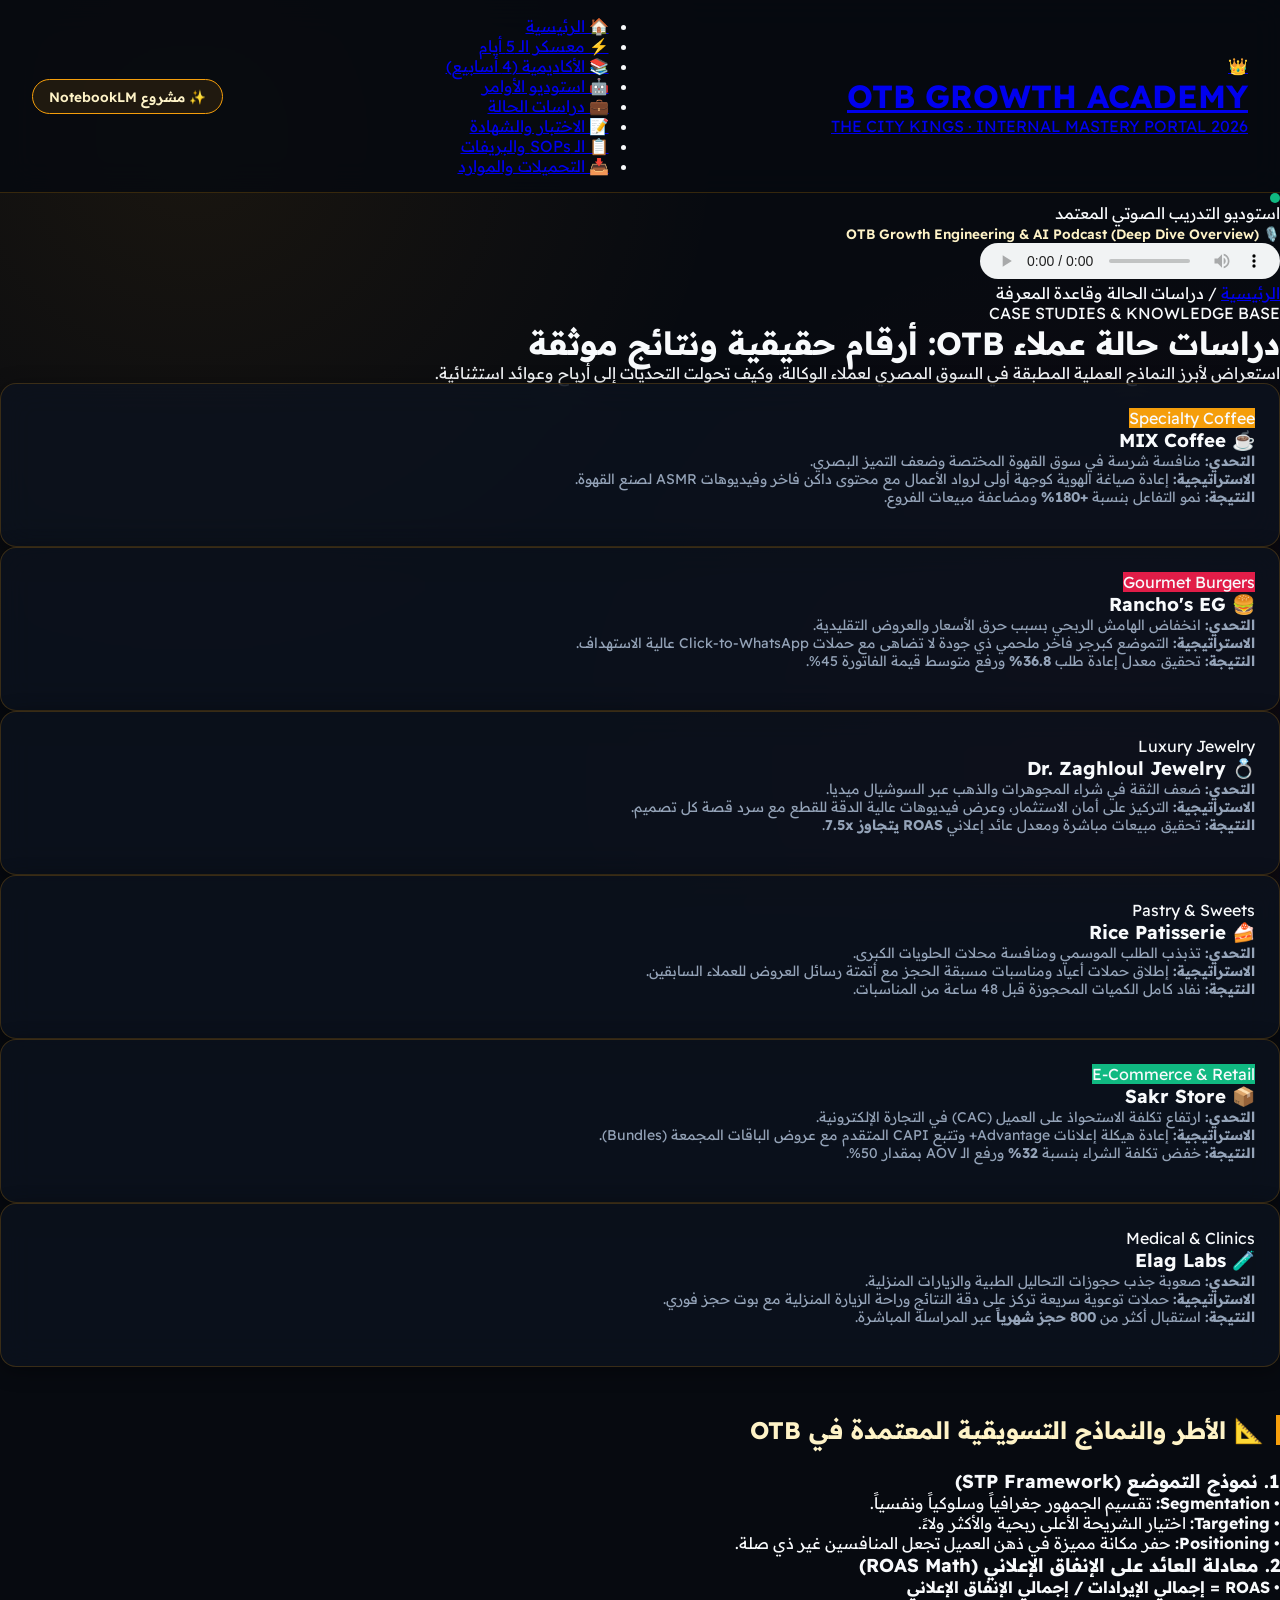
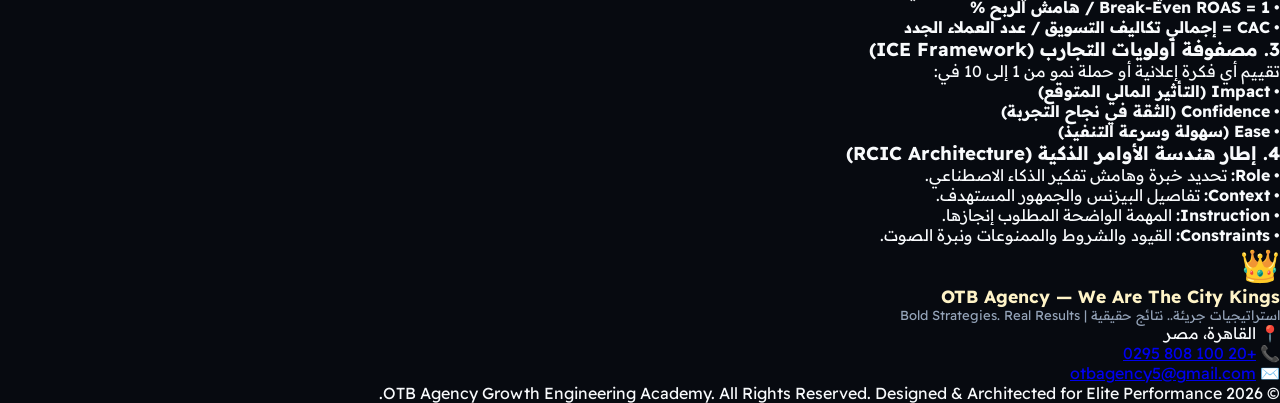
==== case-studies.html @ aa2da590 "feat: upgrade to multi-page enterprise learning portal architecture with 8 dedicated modules" ====
<!DOCTYPE html>
<html lang="ar" dir="rtl">
<head>
  <meta charset="UTF-8">
  <meta name="viewport" content="width=device-width, initial-scale=1.0">
  <title>💼 دراسات الحالة وقاعدة المعرفة — OTB Growth Academy</title>
  <link rel="preconnect" href="https://fonts.googleapis.com">
  <link rel="preconnect" href="https://fonts.gstatic.com" crossorigin>
  <link href="https://fonts.googleapis.com/css2?family=Cairo:wght@700;800;900&family=JetBrains+Mono:wght@600;700&family=Readex+Pro:wght@400;500;600;700;800&display=swap" rel="stylesheet">
  <link rel="stylesheet" href="style.css">
</head>
<body>
  
  <header class="navbar">
    <a href="index.html" class="brand-link">
      <span class="crown-logo">👑</span>
      <div class="brand-info">
        <h1>OTB GROWTH ACADEMY</h1>
        <p>THE CITY KINGS · INTERNAL MASTERY PORTAL 2026</p>
      </div>
    </a>
    <ul class="nav-links">
      <li class="nav-item"><a href="index.html">🏠 الرئيسية</a></li>
<li class="nav-item"><a href="sprint.html">⚡ معسكر الـ 5 أيام</a></li>
<li class="nav-item"><a href="masterclass.html">📚 الأكاديمية (4 أسابيع)</a></li>
<li class="nav-item"><a href="prompts.html">🤖 استوديو الأوامر</a></li>
<li class="nav-item"><a href="case-studies.html" class="active">💼 دراسات الحالة</a></li>
<li class="nav-item"><a href="quiz.html">📝 الاختبار والشهادة</a></li>
<li class="nav-item"><a href="sops.html">📋 الـ SOPs والبريفات</a></li>
<li class="nav-item"><a href="downloads.html">📥 التحميلات والموارد</a></li>

    </ul>
    <a href="https://notebooklm.google.com/notebook/76ef5be2-d7d2-4a33-a88d-f88fc0fe1148" target="_blank" class="btn-notebook">
      <span>✨ مشروع NotebookLM</span>
    </a>
  </header>

  <div class="audio-banner">
    <div class="audio-title-group">
      <div class="live-indicator">
        <div class="pulse-dot"></div>
        <span>استوديو التدريب الصوتي المعتمد</span>
      </div>
      <span style="color: var(--gold-light); font-size: 0.85rem; font-weight: 600;">🎙️ OTB Growth Engineering & AI Podcast (Deep Dive Overview)</span>
    </div>
    <audio controls class="custom-audio-player">
      <source src="track_b_4week_masterclass/studio_artifacts/OTB_Growth_Podcast.mp4" type="audio/mp4">
      متصفحك لا يدعم مشغل الصوت المباشر.
    </audio>
  </div>


  <div class="breadcrumb-bar">
    <a href="index.html">الرئيسية</a> / <span>دراسات الحالة وقاعدة المعرفة</span>
  </div>

  <main class="container">
    
    <div class="page-header">
      <span class="page-tag">CASE STUDIES & KNOWLEDGE BASE</span>
      <h1 class="page-title">دراسات حالة عملاء OTB: <span>أرقام حقيقية ونتائج موثقة</span></h1>
      <p class="page-subtitle">استعراض لأبرز النماذج العملية المطبقة في السوق المصري لعملاء الوكالة، وكيف تحولت التحديات إلى أرباح وعوائد استثنائية.</p>
    </div>

    <div class="grid-3" style="margin-bottom: 3rem;">
      <div class="card">
        <span class="item-badge" style="background: var(--gold-primary);">Specialty Coffee</span>
        <h3 class="card-title">☕ MIX Coffee</h3>
        <p style="font-size: 0.88rem; color: var(--text-muted); margin-bottom: 1rem;">
          <b>التحدي:</b> منافسة شرسة في سوق القهوة المختصة وضعف التميز البصري.<br>
          <b>الاستراتيجية:</b> إعادة صياغة الهوية كوجهة أولى لرواد الأعمال مع محتوى داكن فاخر وفيديوهات ASMR لصنع القهوة.<br>
          <b>النتيجة:</b> نمو التفاعل بنسبة <b>+180%</b> ومضاعفة مبيعات الفروع.
        </p>
      </div>

      <div class="card">
        <span class="item-badge" style="background: var(--crimson);">Gourmet Burgers</span>
        <h3 class="card-title">🍔 Rancho's EG</h3>
        <p style="font-size: 0.88rem; color: var(--text-muted); margin-bottom: 1rem;">
          <b>التحدي:</b> انخفاض الهامش الربحي بسبب حرق الأسعار والعروض التقليدية.<br>
          <b>الاستراتيجية:</b> التموضع كبرجر فاخر ملحمي ذي جودة لا تضاهى مع حملات Click-to-WhatsApp عالية الاستهداف.<br>
          <b>النتيجة:</b> تحقيق معدل إعادة طلب <b>36.8%</b> ورفع متوسط قيمة الفاتورة 45%.
        </p>
      </div>

      <div class="card">
        <span class="item-badge" style="background: var(--cyan);">Luxury Jewelry</span>
        <h3 class="card-title">💍 Dr. Zaghloul Jewelry</h3>
        <p style="font-size: 0.88rem; color: var(--text-muted); margin-bottom: 1rem;">
          <b>التحدي:</b> ضعف الثقة في شراء المجوهرات والذهب عبر السوشيال ميديا.<br>
          <b>الاستراتيجية:</b> التركيز على أمان الاستثمار، وعرض فيديوهات عالية الدقة للقطع مع سرد قصة كل تصميم.<br>
          <b>النتيجة:</b> تحقيق مبيعات مباشرة ومعدل عائد إعلاني <b>ROAS يتجاوز 7.5x</b>.
        </p>
      </div>

      <div class="card">
        <span class="item-badge" style="background: var(--purple);">Pastry & Sweets</span>
        <h3 class="card-title">🍰 Rice Patisserie</h3>
        <p style="font-size: 0.88rem; color: var(--text-muted); margin-bottom: 1rem;">
          <b>التحدي:</b> تذبذب الطلب الموسمي ومنافسة محلات الحلويات الكبرى.<br>
          <b>الاستراتيجية:</b> إطلاق حملات أعياد ومناسبات مسبقة الحجز مع أتمتة رسائل العروض للعملاء السابقين.<br>
          <b>النتيجة:</b> نفاد كامل الكميات المحجوزة قبل 48 ساعة من المناسبات.
        </p>
      </div>

      <div class="card">
        <span class="item-badge" style="background: var(--emerald);">E-Commerce & Retail</span>
        <h3 class="card-title">📦 Sakr Store</h3>
        <p style="font-size: 0.88rem; color: var(--text-muted); margin-bottom: 1rem;">
          <b>التحدي:</b> ارتفاع تكلفة الاستحواذ على العميل (CAC) في التجارة الإلكترونية.<br>
          <b>الاستراتيجية:</b> إعادة هيكلة إعلانات Advantage+ وتتبع CAPI المتقدم مع عروض الباقات المجمعة (Bundles).<br>
          <b>النتيجة:</b> خفض تكلفة الشراء بنسبة <b>32%</b> ورفع الـ AOV بمقدار 50%.
        </p>
      </div>

      <div class="card">
        <span class="item-badge" style="background: var(--cyan);">Medical & Clinics</span>
        <h3 class="card-title">🧪 Elag Labs</h3>
        <p style="font-size: 0.88rem; color: var(--text-muted); margin-bottom: 1rem;">
          <b>التحدي:</b> صعوبة جذب حجوزات التحاليل الطبية والزيارات المنزلية.<br>
          <b>الاستراتيجية:</b> حملات توعوية سريعة تركز على دقة النتائج وراحة الزيارة المنزلية مع بوت حجز فوري.<br>
          <b>النتيجة:</b> استقبال أكثر من <b>800 حجز شهرياً</b> عبر المراسلة المباشرة.
        </p>
      </div>
    </div>

    <h2 style="font-size: 1.5rem; font-weight: 800; color: var(--gold-light); margin-bottom: 1.5rem; border-right: 4px solid var(--gold-primary); padding-right: 0.75rem;">
      📐 الأطر والنماذج التسويقية المعتمدة في OTB
    </h2>

    <div class="grid-2">
      <div class="lesson-box">
        <h3>1. نموذج التموضع (STP Framework)</h3>
        <p>• <b>Segmentation:</b> تقسيم الجمهور جغرافياً وسلوكياً ونفسياً.<br>• <b>Targeting:</b> اختيار الشريحة الأعلى ربحية والأكثر ولاءً.<br>• <b>Positioning:</b> حفر مكانة مميزة في ذهن العميل تجعل المنافسين غير ذي صلة.</p>
      </div>

      <div class="lesson-box">
        <h3>2. معادلة العائد على الإنفاق الإعلاني (ROAS Math)</h3>
        <p>• <b>ROAS = إجمالي الإيرادات / إجمالي الإنفاق الإعلاني</b><br>• <b>Break-Even ROAS = 1 / هامش الربح %</b><br>• <b>CAC = إجمالي تكاليف التسويق / عدد العملاء الجدد</b></p>
      </div>

      <div class="lesson-box">
        <h3>3. مصفوفة أولويات التجارب (ICE Framework)</h3>
        <p>تقييم أي فكرة إعلانية أو حملة نمو من 1 إلى 10 في:<br>• <b>Impact (التأثير المالي المتوقع)</b><br>• <b>Confidence (الثقة في نجاح التجربة)</b><br>• <b>Ease (سهولة وسرعة التنفيذ)</b></p>
      </div>

      <div class="lesson-box">
        <h3>4. إطار هندسة الأوامر الذكية (RCIC Architecture)</h3>
        <p>• <b>Role:</b> تحديد خبرة وهامش تفكير الذكاء الاصطناعي.<br>• <b>Context:</b> تفاصيل البيزنس والجمهور المستهدف.<br>• <b>Instruction:</b> المهمة الواضحة المطلوب إنجازها.<br>• <b>Constraints:</b> القيود والشروط والممنوعات ونبرة الصوت.</p>
      </div>
    </div>

  </main>
  
  <footer class="footer">
    <div class="footer-content">
      <div class="footer-brand">
        <span style="font-size: 2rem;">👑</span>
        <div>
          <h3 style="color: var(--gold-light); font-size: 1.1rem; font-weight: 800;">OTB Agency — We Are The City Kings</h3>
          <p style="color: var(--text-muted); font-size: 0.82rem;">استراتيجيات جريئة.. نتائج حقيقية | Bold Strategies. Real Results</p>
        </div>
      </div>
      <div class="footer-contact">
        <div>📍 القاهرة، مصر</div>
        <div>📞 <a href="tel:+201008080295">+20 100 808 0295</a></div>
        <div>✉️ <a href="mailto:otbagency5@gmail.com">otbagency5@gmail.com</a></div>
      </div>
    </div>
    <div class="footer-bottom">
      © 2026 OTB Agency Growth Engineering Academy. All Rights Reserved. Designed & Architected for Elite Performance.
    </div>
  </footer>

</body>
</html>
---- style.css ----
:root {
  --bg-primary: #070A10;
  --bg-secondary: #0D131F;
  --bg-card: rgba(13, 19, 31, 0.75);
  --gold-primary: #F59E0B;
  --gold-light: #FEF3C7;
  --gold-dark: #B45309;
  --gold-gradient: linear-gradient(135deg, #DFBA73 0%, #C5A059 50%, #9A7B38 100%);
  --crimson: #E11D48;
  --emerald: #10B981;
  --text-main: #F8FAFC;
  --text-muted: #94A3B8;
  --border-color: rgba(245, 158, 11, 0.2);
  --border-highlight: rgba(245, 158, 11, 0.5);
  --glass-blur: blur(16px);
  --shadow-gold: 0 10px 30px -10px rgba(245, 158, 11, 0.25);
}

* {
  box-sizing: border-box;
  margin: 0;
  padding: 0;
  font-family: 'Readex Pro', 'Cairo', sans-serif;
}

body {
  background-color: var(--bg-primary);
  color: var(--text-main);
  direction: rtl;
  min-height: 100vh;
  overflow-x: hidden;
  background-image: 
    radial-gradient(circle at 15% 15%, rgba(245, 158, 11, 0.08) 0%, transparent 40%),
    radial-gradient(circle at 85% 85%, rgba(225, 29, 72, 0.05) 0%, transparent 40%);
  background-attachment: fixed;
}

/* NAVBAR & HEADER */
.navbar {
  position: sticky;
  top: 0;
  z-index: 100;
  background: rgba(7, 10, 16, 0.85);
  backdrop-filter: var(--glass-blur);
  border-bottom: 1px solid var(--border-color);
  padding: 1rem 2rem;
  display: flex;
  justify-content: space-between;
  align-items: center;
}

.brand-badge {
  display: flex;
  align-items: center;
  gap: 0.75rem;
}

.crown-icon {
  font-size: 1.8rem;
  filter: drop-shadow(0 0 8px rgba(245, 158, 11, 0.6));
}

.brand-title h1 {
  font-size: 1.25rem;
  font-weight: 800;
  background: var(--gold-gradient);
  -webkit-background-clip: text;
  -webkit-text-fill-color: transparent;
  letter-spacing: -0.5px;
}

.brand-title p {
  font-size: 0.75rem;
  color: var(--text-muted);
}

.nav-actions {
  display: flex;
  align-items: center;
  gap: 1rem;
}

.btn-notebook {
  display: inline-flex;
  align-items: center;
  gap: 0.5rem;
  background: rgba(245, 158, 11, 0.1);
  border: 1px solid var(--gold-primary);
  color: var(--gold-light);
  padding: 0.5rem 1rem;
  border-radius: 9999px;
  text-decoration: none;
  font-size: 0.85rem;
  font-weight: 600;
  transition: all 0.3s ease;
}

.btn-notebook:hover {
  background: var(--gold-primary);
  color: #000;
  box-shadow: var(--shadow-gold);
  transform: translateY(-2px);
}

/* AUDIO BAR EMBED */
.audio-strip {
  background: var(--bg-secondary);
  border-bottom: 1px solid var(--border-color);
  padding: 0.75rem 2rem;
  display: flex;
  align-items: center;
  justify-content: space-between;
  flex-wrap: wrap;
  gap: 1rem;
}

.audio-info {
  display: flex;
  align-items: center;
  gap: 0.75rem;
  font-size: 0.85rem;
}

.pulse-dot {
  width: 10px;
  height: 10px;
  background-color: var(--emerald);
  border-radius: 50%;
  animation: pulse 1.5s infinite;
}

@keyframes pulse {
  0% { transform: scale(0.95); box-shadow: 0 0 0 0 rgba(16, 185, 129, 0.7); }
  70% { transform: scale(1.1); box-shadow: 0 0 0 8px rgba(16, 185, 129, 0); }
  100% { transform: scale(0.95); box-shadow: 0 0 0 0 rgba(16, 185, 129, 0); }
}

audio {
  height: 36px;
  max-width: 400px;
  outline: none;
}

/* MAIN LAYOUT */
.main-container {
  max-width: 1400px;
  margin: 0 auto;
  padding: 2rem;
}

/* NAVIGATION TABS */
.nav-tabs {
  display: flex;
  gap: 0.5rem;
  border-bottom: 1px solid var(--border-color);
  margin-bottom: 2rem;
  overflow-x: auto;
  padding-bottom: 0.5rem;
}

.tab-btn {
  background: transparent;
  border: none;
  color: var(--text-muted);
  padding: 0.75rem 1.25rem;
  font-size: 0.95rem;
  font-weight: 600;
  cursor: pointer;
  border-radius: 8px 8px 0 0;
  transition: all 0.3s ease;
  white-space: nowrap;
  display: flex;
  align-items: center;
  gap: 0.5rem;
}

.tab-btn:hover {
  color: var(--gold-light);
  background: rgba(245, 158, 11, 0.05);
}

.tab-btn.active {
  color: var(--gold-primary);
  border-bottom: 3px solid var(--gold-primary);
  background: rgba(245, 158, 11, 0.1);
}

/* TAB CONTENT PANELS */
.tab-panel {
  display: none;
  animation: fadeIn 0.4s ease;
}

.tab-panel.active {
  display: block;
}

@keyframes fadeIn {
  from { opacity: 0; transform: translateY(8px); }
  to { opacity: 1; transform: translateY(0); }
}

/* GRID & CARDS */
.grid-2col {
  display: grid;
  grid-template-columns: 320px 1fr;
  gap: 2rem;
}

@media (max-width: 992px) {
  .grid-2col { grid-template-columns: 1fr; }
}

.card {
  background: var(--bg-card);
  backdrop-filter: var(--glass-blur);
  border: 1px solid var(--border-color);
  border-radius: 16px;
  padding: 1.5rem;
  box-shadow: 0 4px 20px rgba(0, 0, 0, 0.4);
  transition: border-color 0.3s ease;
}

.card:hover {
  border-color: var(--border-highlight);
}

/* DAY / LESSON SELECTOR */
.lesson-list {
  display: flex;
  flex-direction: column;
  gap: 0.75rem;
}

.lesson-item {
  padding: 1rem;
  background: var(--bg-secondary);
  border: 1px solid rgba(255, 255, 255, 0.05);
  border-radius: 12px;
  cursor: pointer;
  transition: all 0.2s ease;
}

.lesson-item:hover {
  border-color: var(--gold-primary);
  transform: translateX(-4px);
}

.lesson-item.active {
  background: rgba(245, 158, 11, 0.12);
  border-color: var(--gold-primary);
  box-shadow: 0 0 15px rgba(245, 158, 11, 0.15);
}

.lesson-badge {
  display: inline-block;
  padding: 0.2rem 0.6rem;
  border-radius: 6px;
  font-size: 0.75rem;
  font-weight: 700;
  background: var(--gold-primary);
  color: #000;
  margin-bottom: 0.5rem;
}

.lesson-title {
  font-size: 0.95rem;
  font-weight: 700;
  margin-bottom: 0.25rem;
}

.lesson-meta {
  font-size: 0.8rem;
  color: var(--text-muted);
}

/* LESSON DETAIL VIEW */
.lesson-header {
  border-bottom: 1px solid var(--border-color);
  padding-bottom: 1.5rem;
  margin-bottom: 1.5rem;
}

.lesson-header h2 {
  font-size: 1.5rem;
  color: var(--gold-light);
  margin-bottom: 0.5rem;
}

.lesson-section {
  background: var(--bg-secondary);
  border-radius: 12px;
  padding: 1.25rem;
  margin-bottom: 1.25rem;
  border-right: 4px solid var(--gold-primary);
}

.lesson-section h3 {
  font-size: 1.1rem;
  color: var(--gold-primary);
  margin-bottom: 0.75rem;
}

.lesson-section p, .lesson-section div {
  font-size: 0.95rem;
  line-height: 1.7;
  color: #E2E8F0;
}

/* PROMPT STUDIO */
.prompt-grid {
  display: grid;
  grid-template-columns: repeat(auto-fit, minmax(320px, 1fr));
  gap: 1.5rem;
}

.prompt-card {
  display: flex;
  flex-direction: column;
  justify-content: space-between;
}

.prompt-role {
  font-size: 0.75rem;
  text-transform: uppercase;
  color: var(--gold-primary);
  font-weight: 700;
  letter-spacing: 1px;
}

.prompt-name {
  font-size: 1.1rem;
  font-weight: 700;
  margin: 0.5rem 0 1rem 0;
}

.prompt-code {
  background: #000;
  border: 1px solid rgba(255, 255, 255, 0.1);
  border-radius: 8px;
  padding: 1rem;
  font-family: 'JetBrains Mono', monospace;
  font-size: 0.85rem;
  color: #38BDF8;
  direction: ltr;
  text-align: left;
  white-space: pre-wrap;
  margin-bottom: 1rem;
  max-height: 200px;
  overflow-y: auto;
}

.btn-copy {
  background: var(--gold-primary);
  color: #000;
  border: none;
  padding: 0.6rem 1.2rem;
  border-radius: 8px;
  font-weight: 700;
  cursor: pointer;
  transition: all 0.2s ease;
  display: flex;
  align-items: center;
  justify-content: center;
  gap: 0.5rem;
}

.btn-copy:hover {
  background: var(--gold-light);
  box-shadow: var(--shadow-gold);
}

/* QUIZ STYLES */
.quiz-box {
  max-width: 800px;
  margin: 0 auto;
}

.question-card {
  margin-bottom: 2rem;
  padding: 1.5rem;
  background: var(--bg-secondary);
  border-radius: 12px;
  border: 1px solid var(--border-color);
}

.question-title {
  font-size: 1.15rem;
  font-weight: 700;
  margin-bottom: 1rem;
}

.quiz-option {
  display: block;
  padding: 0.85rem 1.25rem;
  background: rgba(255, 255, 255, 0.03);
  border: 1px solid rgba(255, 255, 255, 0.08);
  border-radius: 8px;
  margin-bottom: 0.75rem;
  cursor: pointer;
  transition: all 0.2s ease;
}

.quiz-option:hover {
  background: rgba(245, 158, 11, 0.08);
  border-color: var(--gold-primary);
}

.quiz-option.selected {
  background: rgba(245, 158, 11, 0.2);
  border-color: var(--gold-primary);
  color: var(--gold-light);
}

.quiz-option.correct {
  background: rgba(16, 185, 129, 0.25) !important;
  border-color: var(--emerald) !important;
}

.quiz-option.wrong {
  background: rgba(225, 29, 72, 0.25) !important;
  border-color: var(--crimson) !important;
}

.quiz-result {
  text-align: center;
  padding: 2rem;
  background: var(--bg-secondary);
  border-radius: 16px;
  border: 2px solid var(--gold-primary);
}

/* SOP GENERATOR */
.form-group {
  margin-bottom: 1.25rem;
}

.form-group label {
  display: block;
  font-size: 0.9rem;
  font-weight: 600;
  margin-bottom: 0.5rem;
  color: var(--gold-light);
}

.form-control {
  width: 100%;
  background: var(--bg-secondary);
  border: 1px solid rgba(255, 255, 255, 0.1);
  border-radius: 8px;
  padding: 0.75rem 1rem;
  color: #FFF;
  outline: none;
  font-size: 0.95rem;
}

.form-control:focus {
  border-color: var(--gold-primary);
}
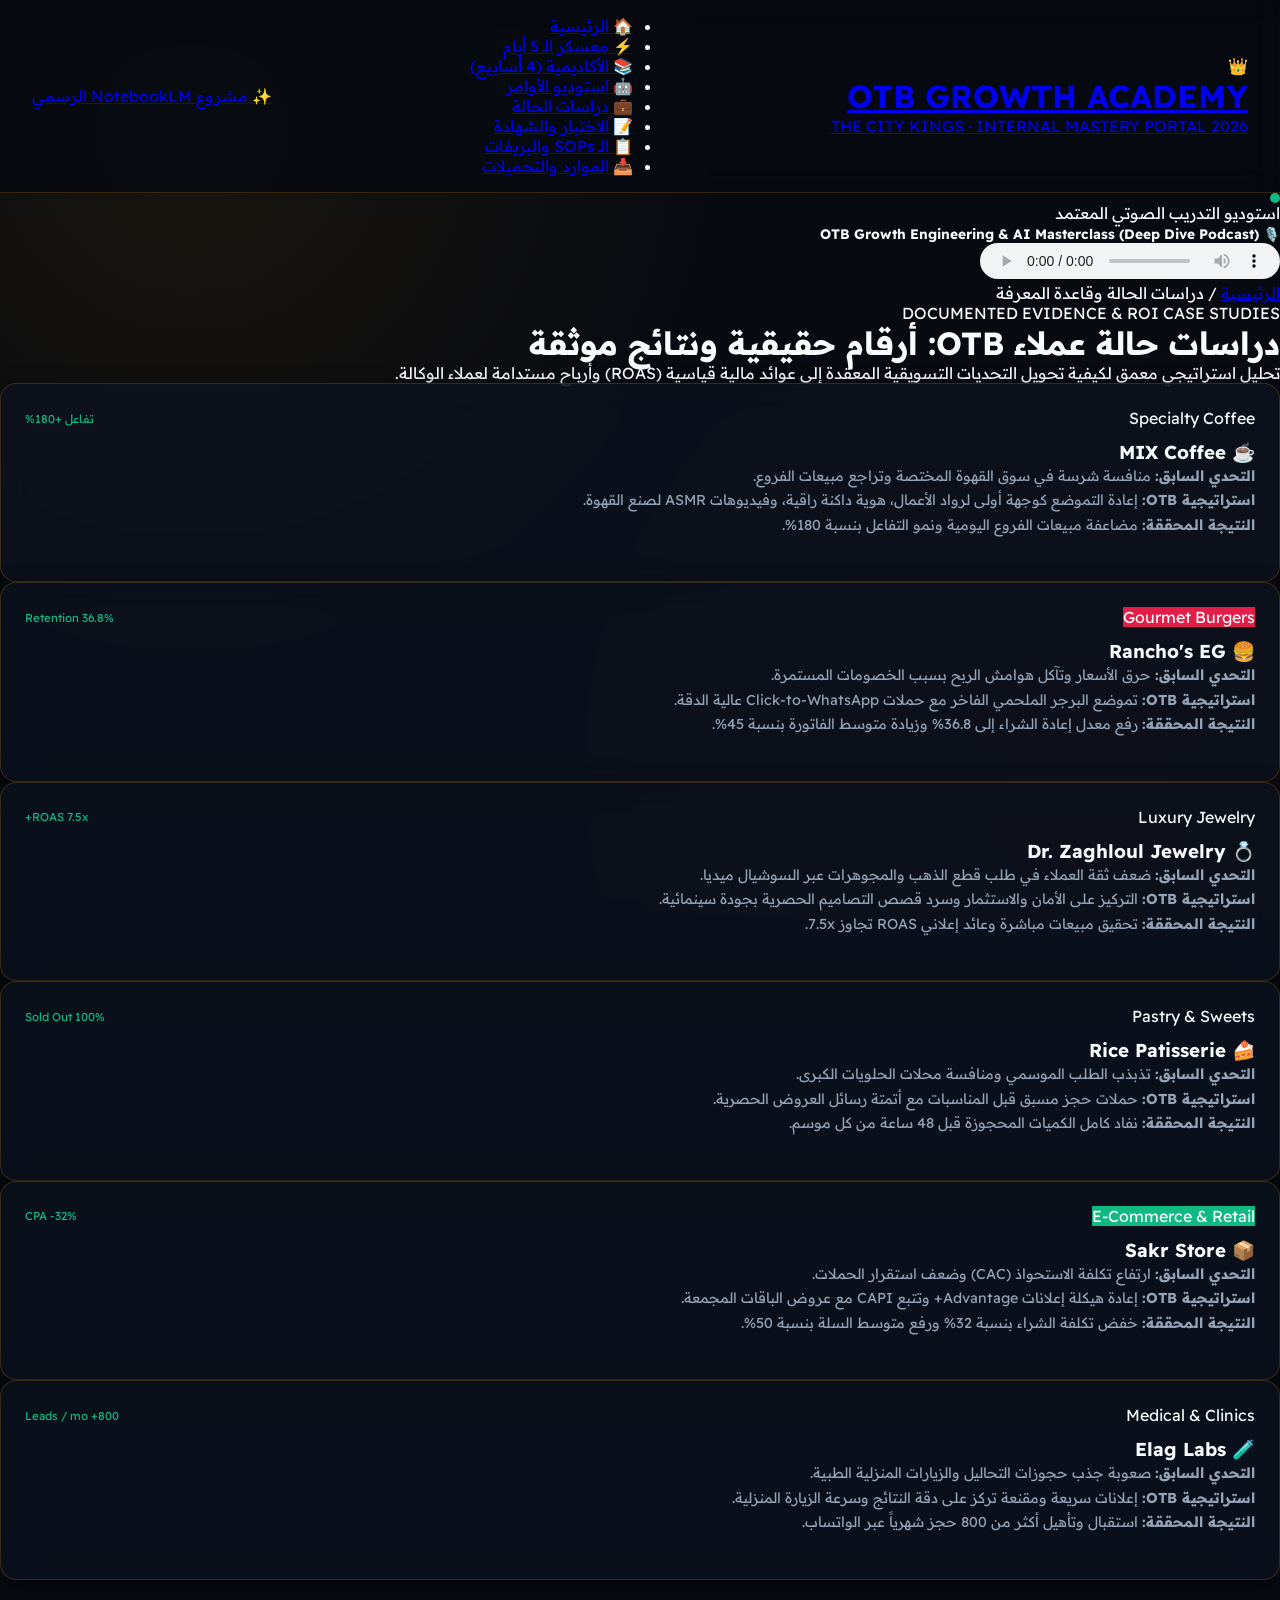
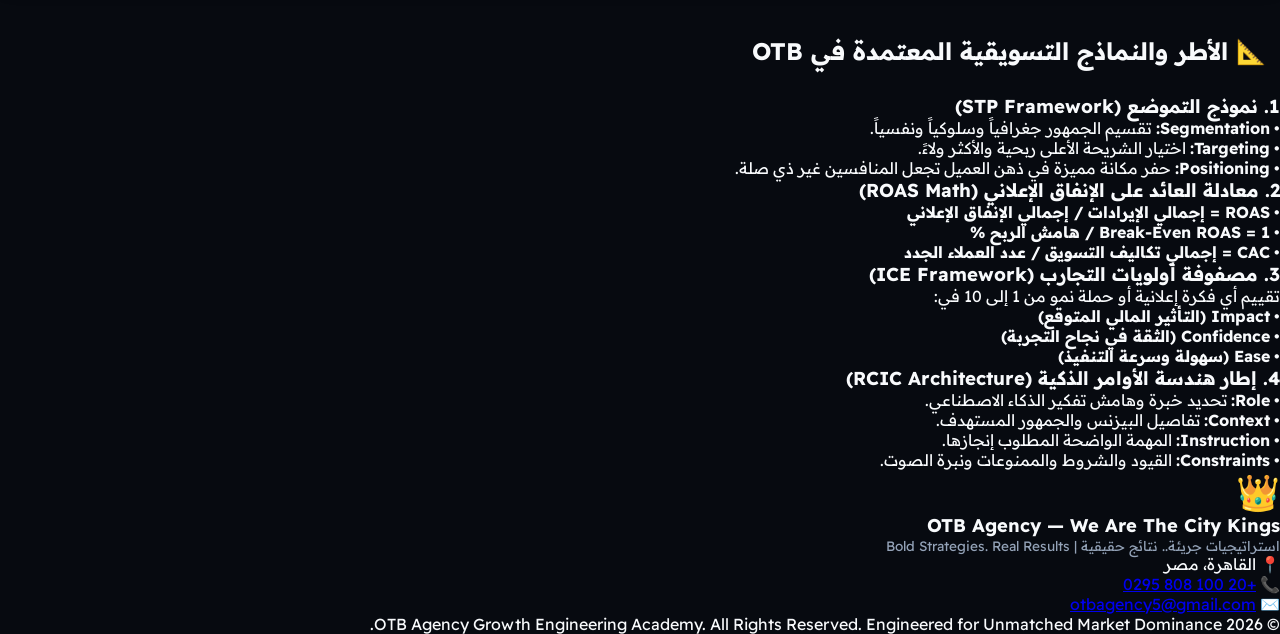
==== commit af9f438d: "refactor: complete luxury tier-1 design system & interactive enhancements across all 8 academy pages" ====
--- a/case-studies.html
+++ b/case-studies.html
@@ -12,41 +12,43 @@
 <body>
   
   <header class="navbar">
-    <a href="index.html" class="brand-link">
-      <span class="crown-logo">👑</span>
-      <div class="brand-info">
+    <a href="index.html" class="brand-wrapper">
+      <span class="brand-crown">👑</span>
+      <div class="brand-text">
         <h1>OTB GROWTH ACADEMY</h1>
         <p>THE CITY KINGS · INTERNAL MASTERY PORTAL 2026</p>
       </div>
     </a>
-    <ul class="nav-links">
-      <li class="nav-item"><a href="index.html">🏠 الرئيسية</a></li>
-<li class="nav-item"><a href="sprint.html">⚡ معسكر الـ 5 أيام</a></li>
-<li class="nav-item"><a href="masterclass.html">📚 الأكاديمية (4 أسابيع)</a></li>
-<li class="nav-item"><a href="prompts.html">🤖 استوديو الأوامر</a></li>
-<li class="nav-item"><a href="case-studies.html" class="active">💼 دراسات الحالة</a></li>
-<li class="nav-item"><a href="quiz.html">📝 الاختبار والشهادة</a></li>
-<li class="nav-item"><a href="sops.html">📋 الـ SOPs والبريفات</a></li>
-<li class="nav-item"><a href="downloads.html">📥 التحميلات والموارد</a></li>
+    <ul class="nav-menu">
+      <li class="nav-link-item"><a href="index.html">🏠 الرئيسية</a></li>
+<li class="nav-link-item"><a href="sprint.html">⚡ معسكر الـ 5 أيام</a></li>
+<li class="nav-link-item"><a href="masterclass.html">📚 الأكاديمية (4 أسابيع)</a></li>
+<li class="nav-link-item"><a href="prompts.html">🤖 استوديو الأوامر</a></li>
+<li class="nav-link-item"><a href="case-studies.html" class="active">💼 دراسات الحالة</a></li>
+<li class="nav-link-item"><a href="quiz.html">📝 الاختبار والشهادة</a></li>
+<li class="nav-link-item"><a href="sops.html">📋 الـ SOPs والبريفات</a></li>
+<li class="nav-link-item"><a href="downloads.html">📥 الموارد والتحميلات</a></li>
 
     </ul>
-    <a href="https://notebooklm.google.com/notebook/76ef5be2-d7d2-4a33-a88d-f88fc0fe1148" target="_blank" class="btn-notebook">
-      <span>✨ مشروع NotebookLM</span>
+    <a href="https://notebooklm.google.com/notebook/76ef5be2-d7d2-4a33-a88d-f88fc0fe1148" target="_blank" class="btn-notebook-badge">
+      <span>✨ مشروع NotebookLM الرسمي</span>
     </a>
   </header>
 
-  <div class="audio-banner">
-    <div class="audio-title-group">
-      <div class="live-indicator">
+  <div class="podcast-strip">
+    <div class="podcast-info">
+      <div class="live-badge">
         <div class="pulse-dot"></div>
         <span>استوديو التدريب الصوتي المعتمد</span>
       </div>
-      <span style="color: var(--gold-light); font-size: 0.85rem; font-weight: 600;">🎙️ OTB Growth Engineering & AI Podcast (Deep Dive Overview)</span>
+      <span style="color: var(--gold-200); font-size: 0.86rem; font-weight: 700;">🎙️ OTB Growth Engineering & AI Masterclass (Deep Dive Podcast)</span>
     </div>
-    <audio controls class="custom-audio-player">
-      <source src="track_b_4week_masterclass/studio_artifacts/OTB_Growth_Podcast.mp4" type="audio/mp4">
-      متصفحك لا يدعم مشغل الصوت المباشر.
-    </audio>
+    <div class="audio-controls-wrap">
+      <audio controls>
+        <source src="track_b_4week_masterclass/studio_artifacts/OTB_Growth_Podcast.mp4" type="audio/mp4">
+        متصفحك لا يدعم مشغل الصوت المباشر.
+      </audio>
+    </div>
   </div>
 
 
@@ -57,74 +59,94 @@
   <main class="container">
     
     <div class="page-header">
-      <span class="page-tag">CASE STUDIES & KNOWLEDGE BASE</span>
+      <span class="page-pill">DOCUMENTED EVIDENCE & ROI CASE STUDIES</span>
       <h1 class="page-title">دراسات حالة عملاء OTB: <span>أرقام حقيقية ونتائج موثقة</span></h1>
-      <p class="page-subtitle">استعراض لأبرز النماذج العملية المطبقة في السوق المصري لعملاء الوكالة، وكيف تحولت التحديات إلى أرباح وعوائد استثنائية.</p>
+      <p class="page-subtitle">تحليل استراتيجي معمق لكيفية تحويل التحديات التسويقية المعقدة إلى عوائد مالية قياسية (ROAS) وأرباح مستدامة لعملاء الوكالة.</p>
     </div>
 
-    <div class="grid-3" style="margin-bottom: 3rem;">
+    <!-- CLIENT CASE STUDIES GRID -->
+    <div class="grid-3" style="margin-bottom: 3.5rem;">
       <div class="card">
-        <span class="item-badge" style="background: var(--gold-primary);">Specialty Coffee</span>
+        <div style="display: flex; justify-content: space-between; align-items: center; margin-bottom: 0.75rem;">
+          <span class="item-badge" style="background: var(--gold-500);">Specialty Coffee</span>
+          <span class="page-pill" style="font-size: 0.72rem; margin: 0; color: var(--emerald); border-color: var(--emerald);">تفاعل +180%</span>
+        </div>
         <h3 class="card-title">☕ MIX Coffee</h3>
-        <p style="font-size: 0.88rem; color: var(--text-muted); margin-bottom: 1rem;">
-          <b>التحدي:</b> منافسة شرسة في سوق القهوة المختصة وضعف التميز البصري.<br>
-          <b>الاستراتيجية:</b> إعادة صياغة الهوية كوجهة أولى لرواد الأعمال مع محتوى داكن فاخر وفيديوهات ASMR لصنع القهوة.<br>
-          <b>النتيجة:</b> نمو التفاعل بنسبة <b>+180%</b> ومضاعفة مبيعات الفروع.
+        <p style="font-size: 0.9rem; color: var(--text-muted); line-height: 1.7; margin-bottom: 1.25rem;">
+          <b>التحدي السابق:</b> منافسة شرسة في سوق القهوة المختصة وتراجع مبيعات الفروع.<br>
+          <b>استراتيجية OTB:</b> إعادة التموضع كوجهة أولى لرواد الأعمال، هوية داكنة راقية، وفيديوهات ASMR لصنع القهوة.<br>
+          <b>النتيجة المحققة:</b> مضاعفة مبيعات الفروع اليومية ونمو التفاعل بنسبة 180%.
         </p>
       </div>
 
       <div class="card">
-        <span class="item-badge" style="background: var(--crimson);">Gourmet Burgers</span>
+        <div style="display: flex; justify-content: space-between; align-items: center; margin-bottom: 0.75rem;">
+          <span class="item-badge" style="background: var(--crimson);">Gourmet Burgers</span>
+          <span class="page-pill" style="font-size: 0.72rem; margin: 0; color: var(--emerald); border-color: var(--emerald);">Retention 36.8%</span>
+        </div>
         <h3 class="card-title">🍔 Rancho's EG</h3>
-        <p style="font-size: 0.88rem; color: var(--text-muted); margin-bottom: 1rem;">
-          <b>التحدي:</b> انخفاض الهامش الربحي بسبب حرق الأسعار والعروض التقليدية.<br>
-          <b>الاستراتيجية:</b> التموضع كبرجر فاخر ملحمي ذي جودة لا تضاهى مع حملات Click-to-WhatsApp عالية الاستهداف.<br>
-          <b>النتيجة:</b> تحقيق معدل إعادة طلب <b>36.8%</b> ورفع متوسط قيمة الفاتورة 45%.
+        <p style="font-size: 0.9rem; color: var(--text-muted); line-height: 1.7; margin-bottom: 1.25rem;">
+          <b>التحدي السابق:</b> حرق الأسعار وتآكل هوامش الربح بسبب الخصومات المستمرة.<br>
+          <b>استراتيجية OTB:</b> تموضع البرجر الملحمي الفاخر مع حملات Click-to-WhatsApp عالية الدقة.<br>
+          <b>النتيجة المحققة:</b> رفع معدل إعادة الشراء إلى 36.8% وزيادة متوسط الفاتورة بنسبة 45%.
         </p>
       </div>
 
       <div class="card">
-        <span class="item-badge" style="background: var(--cyan);">Luxury Jewelry</span>
+        <div style="display: flex; justify-content: space-between; align-items: center; margin-bottom: 0.75rem;">
+          <span class="item-badge" style="background: var(--cyan);">Luxury Jewelry</span>
+          <span class="page-pill" style="font-size: 0.72rem; margin: 0; color: var(--emerald); border-color: var(--emerald);">ROAS 7.5x+</span>
+        </div>
         <h3 class="card-title">💍 Dr. Zaghloul Jewelry</h3>
-        <p style="font-size: 0.88rem; color: var(--text-muted); margin-bottom: 1rem;">
-          <b>التحدي:</b> ضعف الثقة في شراء المجوهرات والذهب عبر السوشيال ميديا.<br>
-          <b>الاستراتيجية:</b> التركيز على أمان الاستثمار، وعرض فيديوهات عالية الدقة للقطع مع سرد قصة كل تصميم.<br>
-          <b>النتيجة:</b> تحقيق مبيعات مباشرة ومعدل عائد إعلاني <b>ROAS يتجاوز 7.5x</b>.
+        <p style="font-size: 0.9rem; color: var(--text-muted); line-height: 1.7; margin-bottom: 1.25rem;">
+          <b>التحدي السابق:</b> ضعف ثقة العملاء في طلب قطع الذهب والمجوهرات عبر السوشيال ميديا.<br>
+          <b>استراتيجية OTB:</b> التركيز على الأمان والاستثمار وسرد قصص التصاميم الحصرية بجودة سينمائية.<br>
+          <b>النتيجة المحققة:</b> تحقيق مبيعات مباشرة وعائد إعلاني ROAS تجاوز 7.5x.
         </p>
       </div>
 
       <div class="card">
-        <span class="item-badge" style="background: var(--purple);">Pastry & Sweets</span>
+        <div style="display: flex; justify-content: space-between; align-items: center; margin-bottom: 0.75rem;">
+          <span class="item-badge" style="background: var(--purple);">Pastry & Sweets</span>
+          <span class="page-pill" style="font-size: 0.72rem; margin: 0; color: var(--emerald); border-color: var(--emerald);">100% Sold Out</span>
+        </div>
         <h3 class="card-title">🍰 Rice Patisserie</h3>
-        <p style="font-size: 0.88rem; color: var(--text-muted); margin-bottom: 1rem;">
-          <b>التحدي:</b> تذبذب الطلب الموسمي ومنافسة محلات الحلويات الكبرى.<br>
-          <b>الاستراتيجية:</b> إطلاق حملات أعياد ومناسبات مسبقة الحجز مع أتمتة رسائل العروض للعملاء السابقين.<br>
-          <b>النتيجة:</b> نفاد كامل الكميات المحجوزة قبل 48 ساعة من المناسبات.
+        <p style="font-size: 0.9rem; color: var(--text-muted); line-height: 1.7; margin-bottom: 1.25rem;">
+          <b>التحدي السابق:</b> تذبذب الطلب الموسمي ومنافسة محلات الحلويات الكبرى.<br>
+          <b>استراتيجية OTB:</b> حملات حجز مسبق قبل المناسبات مع أتمتة رسائل العروض الحصرية.<br>
+          <b>النتيجة المحققة:</b> نفاد كامل الكميات المحجوزة قبل 48 ساعة من كل موسم.
         </p>
       </div>
 
       <div class="card">
-        <span class="item-badge" style="background: var(--emerald);">E-Commerce & Retail</span>
+        <div style="display: flex; justify-content: space-between; align-items: center; margin-bottom: 0.75rem;">
+          <span class="item-badge" style="background: var(--emerald);">E-Commerce & Retail</span>
+          <span class="page-pill" style="font-size: 0.72rem; margin: 0; color: var(--emerald); border-color: var(--emerald);">CPA -32%</span>
+        </div>
         <h3 class="card-title">📦 Sakr Store</h3>
-        <p style="font-size: 0.88rem; color: var(--text-muted); margin-bottom: 1rem;">
-          <b>التحدي:</b> ارتفاع تكلفة الاستحواذ على العميل (CAC) في التجارة الإلكترونية.<br>
-          <b>الاستراتيجية:</b> إعادة هيكلة إعلانات Advantage+ وتتبع CAPI المتقدم مع عروض الباقات المجمعة (Bundles).<br>
-          <b>النتيجة:</b> خفض تكلفة الشراء بنسبة <b>32%</b> ورفع الـ AOV بمقدار 50%.
+        <p style="font-size: 0.9rem; color: var(--text-muted); line-height: 1.7; margin-bottom: 1.25rem;">
+          <b>التحدي السابق:</b> ارتفاع تكلفة الاستحواذ (CAC) وضعف استقرار الحملات.<br>
+          <b>استراتيجية OTB:</b> إعادة هيكلة إعلانات Advantage+ وتتبع CAPI مع عروض الباقات المجمعة.<br>
+          <b>النتيجة المحققة:</b> خفض تكلفة الشراء بنسبة 32% ورفع متوسط السلة بنسبة 50%.
         </p>
       </div>
 
       <div class="card">
-        <span class="item-badge" style="background: var(--cyan);">Medical & Clinics</span>
+        <div style="display: flex; justify-content: space-between; align-items: center; margin-bottom: 0.75rem;">
+          <span class="item-badge" style="background: var(--cyan);">Medical & Clinics</span>
+          <span class="page-pill" style="font-size: 0.72rem; margin: 0; color: var(--emerald); border-color: var(--emerald);">800+ Leads / mo</span>
+        </div>
         <h3 class="card-title">🧪 Elag Labs</h3>
-        <p style="font-size: 0.88rem; color: var(--text-muted); margin-bottom: 1rem;">
-          <b>التحدي:</b> صعوبة جذب حجوزات التحاليل الطبية والزيارات المنزلية.<br>
-          <b>الاستراتيجية:</b> حملات توعوية سريعة تركز على دقة النتائج وراحة الزيارة المنزلية مع بوت حجز فوري.<br>
-          <b>النتيجة:</b> استقبال أكثر من <b>800 حجز شهرياً</b> عبر المراسلة المباشرة.
+        <p style="font-size: 0.9rem; color: var(--text-muted); line-height: 1.7; margin-bottom: 1.25rem;">
+          <b>التحدي السابق:</b> صعوبة جذب حجوزات التحاليل والزيارات المنزلية الطبية.<br>
+          <b>استراتيجية OTB:</b> إعلانات سريعة ومقنعة تركز على دقة النتائج وسرعة الزيارة المنزلية.<br>
+          <b>النتيجة المحققة:</b> استقبال وتأهيل أكثر من 800 حجز شهرياً عبر الواتساب.
         </p>
       </div>
     </div>
 
-    <h2 style="font-size: 1.5rem; font-weight: 800; color: var(--gold-light); margin-bottom: 1.5rem; border-right: 4px solid var(--gold-primary); padding-right: 0.75rem;">
+    <!-- FRAMEWORKS SECTION -->
+    <h2 style="font-size: 1.5rem; font-weight: 900; color: var(--gold-100); margin-bottom: 1.75rem; border-right: 4px solid var(--gold-500); padding-right: 0.85rem;">
       📐 الأطر والنماذج التسويقية المعتمدة في OTB
     </h2>
 
@@ -153,12 +175,12 @@
   </main>
   
   <footer class="footer">
-    <div class="footer-content">
+    <div class="footer-inner">
       <div class="footer-brand">
-        <span style="font-size: 2rem;">👑</span>
+        <span style="font-size: 2.2rem;">👑</span>
         <div>
-          <h3 style="color: var(--gold-light); font-size: 1.1rem; font-weight: 800;">OTB Agency — We Are The City Kings</h3>
-          <p style="color: var(--text-muted); font-size: 0.82rem;">استراتيجيات جريئة.. نتائج حقيقية | Bold Strategies. Real Results</p>
+          <h3 style="color: var(--gold-100); font-size: 1.15rem; font-weight: 900;">OTB Agency — We Are The City Kings</h3>
+          <p style="color: var(--text-muted); font-size: 0.85rem;">استراتيجيات جريئة.. نتائج حقيقية | Bold Strategies. Real Results</p>
         </div>
       </div>
       <div class="footer-contact">
@@ -168,9 +190,10 @@
       </div>
     </div>
     <div class="footer-bottom">
-      © 2026 OTB Agency Growth Engineering Academy. All Rights Reserved. Designed & Architected for Elite Performance.
+      © 2026 OTB Agency Growth Engineering Academy. All Rights Reserved. Engineered for Unmatched Market Dominance.
     </div>
   </footer>
+  <script src="shared_ui.js"></script>
 
 </body>
 </html>
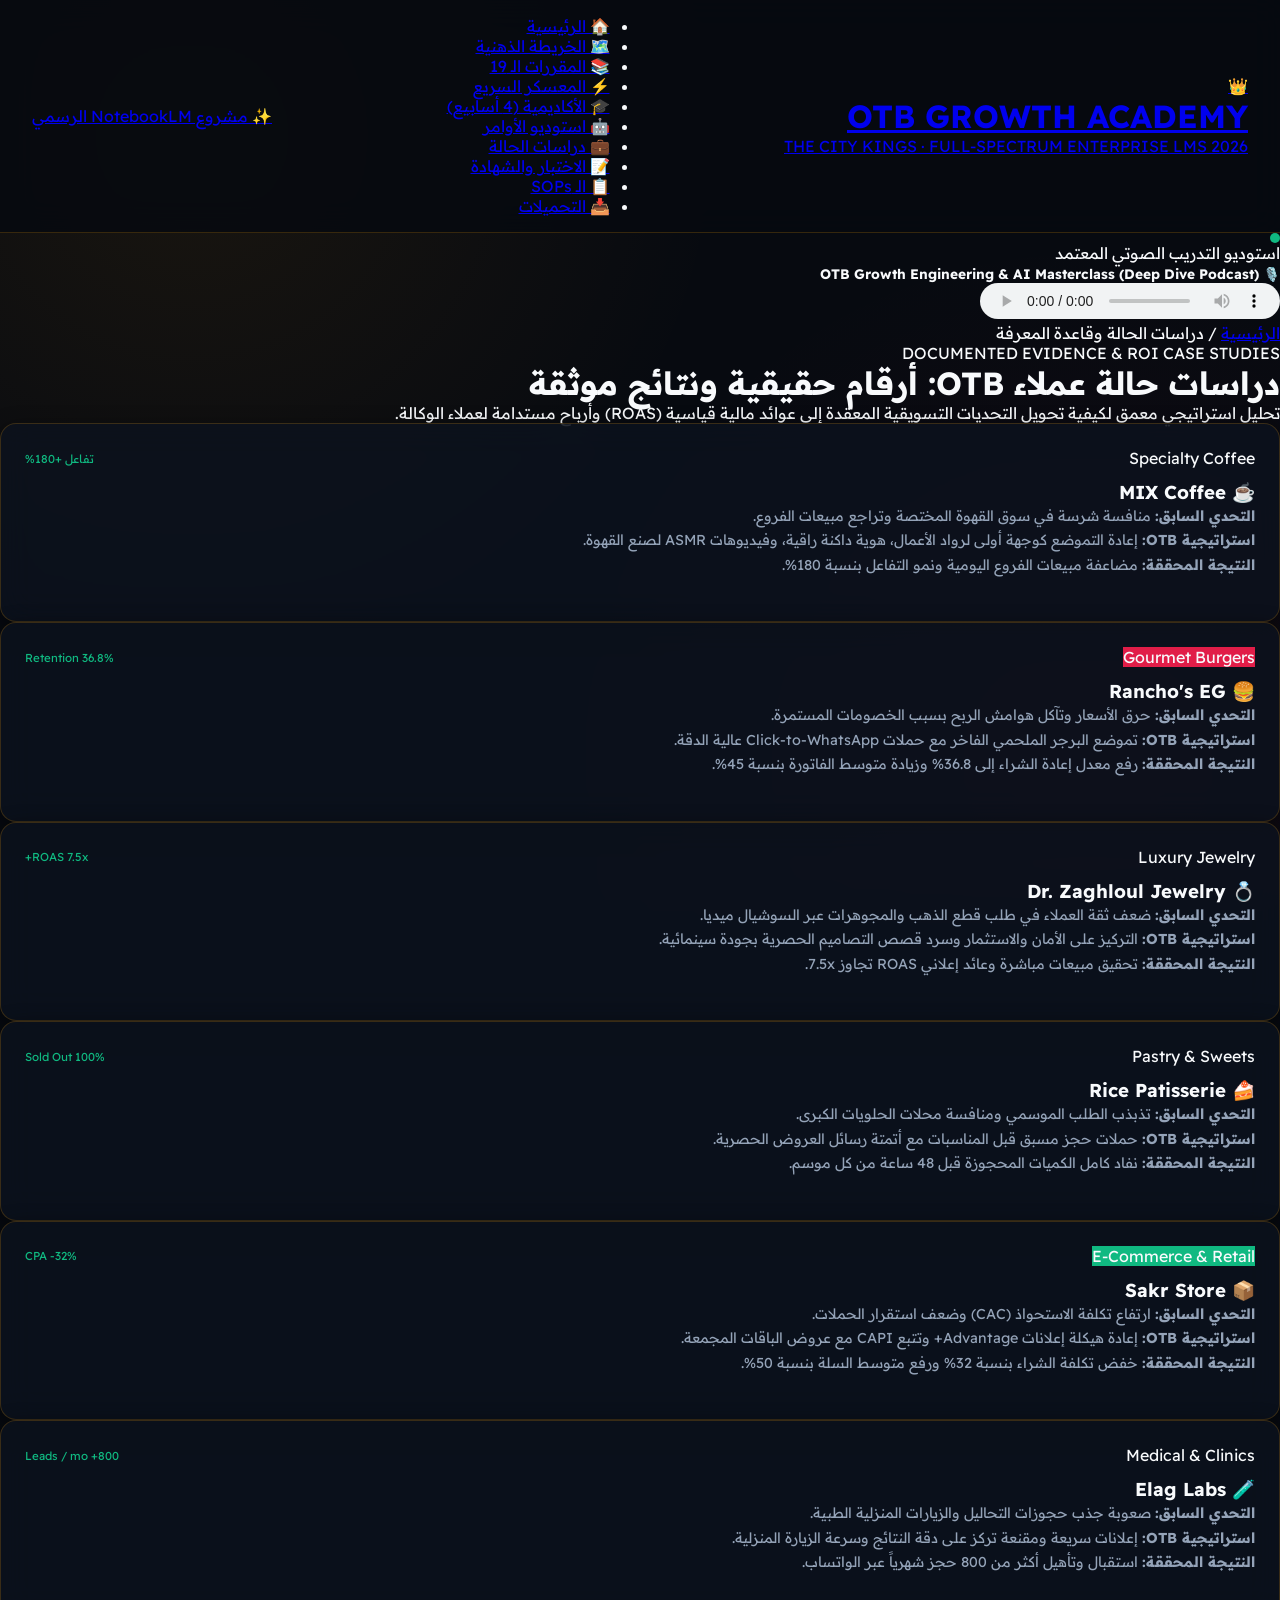
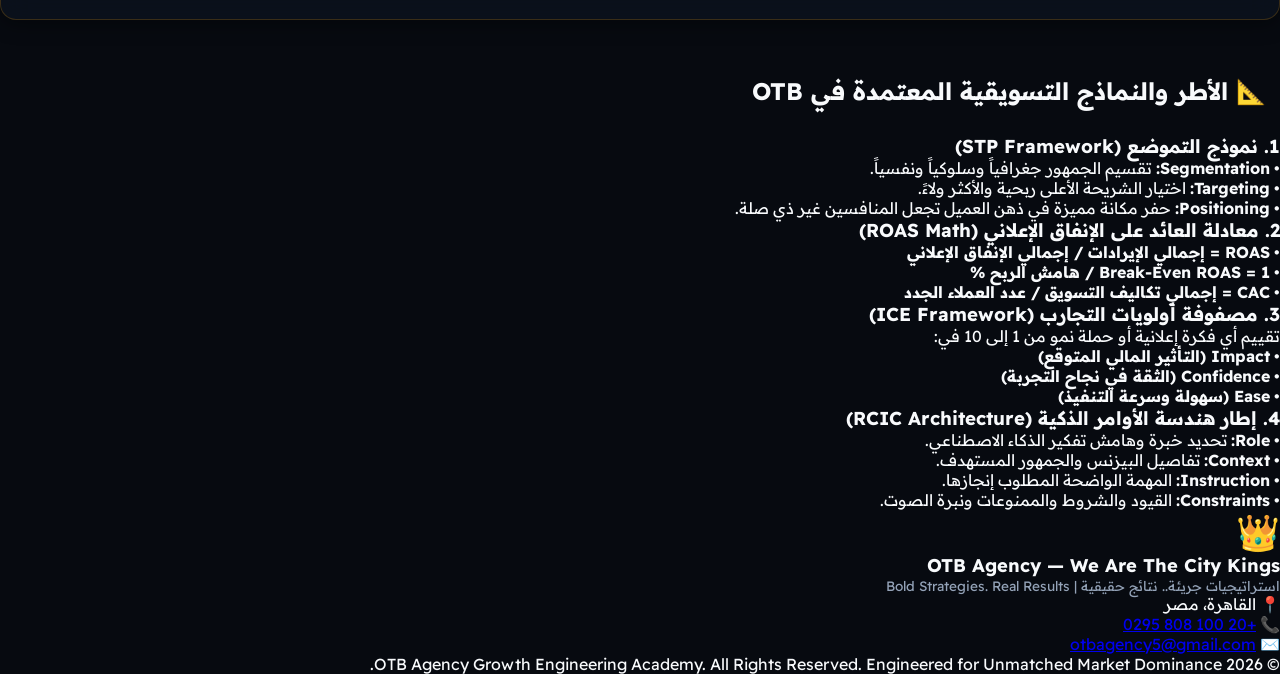
==== commit f1f09288: "feat: complete 19-course encyclopedia, interactive visual mind map, and full curriculum LMS architec" ====
--- a/case-studies.html
+++ b/case-studies.html
@@ -16,18 +16,20 @@
       <span class="brand-crown">👑</span>
       <div class="brand-text">
         <h1>OTB GROWTH ACADEMY</h1>
-        <p>THE CITY KINGS · INTERNAL MASTERY PORTAL 2026</p>
+        <p>THE CITY KINGS · FULL-SPECTRUM ENTERPRISE LMS 2026</p>
       </div>
     </a>
     <ul class="nav-menu">
       <li class="nav-link-item"><a href="index.html">🏠 الرئيسية</a></li>
-<li class="nav-link-item"><a href="sprint.html">⚡ معسكر الـ 5 أيام</a></li>
-<li class="nav-link-item"><a href="masterclass.html">📚 الأكاديمية (4 أسابيع)</a></li>
+<li class="nav-link-item"><a href="mindmap.html">🗺️ الخريطة الذهنية</a></li>
+<li class="nav-link-item"><a href="courses.html">📚 المقررات الـ 19</a></li>
+<li class="nav-link-item"><a href="sprint.html">⚡ المعسكر السريع</a></li>
+<li class="nav-link-item"><a href="masterclass.html">🎓 الأكاديمية (4 أسابيع)</a></li>
 <li class="nav-link-item"><a href="prompts.html">🤖 استوديو الأوامر</a></li>
 <li class="nav-link-item"><a href="case-studies.html" class="active">💼 دراسات الحالة</a></li>
 <li class="nav-link-item"><a href="quiz.html">📝 الاختبار والشهادة</a></li>
-<li class="nav-link-item"><a href="sops.html">📋 الـ SOPs والبريفات</a></li>
-<li class="nav-link-item"><a href="downloads.html">📥 الموارد والتحميلات</a></li>
+<li class="nav-link-item"><a href="sops.html">📋 الـ SOPs</a></li>
+<li class="nav-link-item"><a href="downloads.html">📥 التحميلات</a></li>
 
     </ul>
     <a href="https://notebooklm.google.com/notebook/76ef5be2-d7d2-4a33-a88d-f88fc0fe1148" target="_blank" class="btn-notebook-badge">
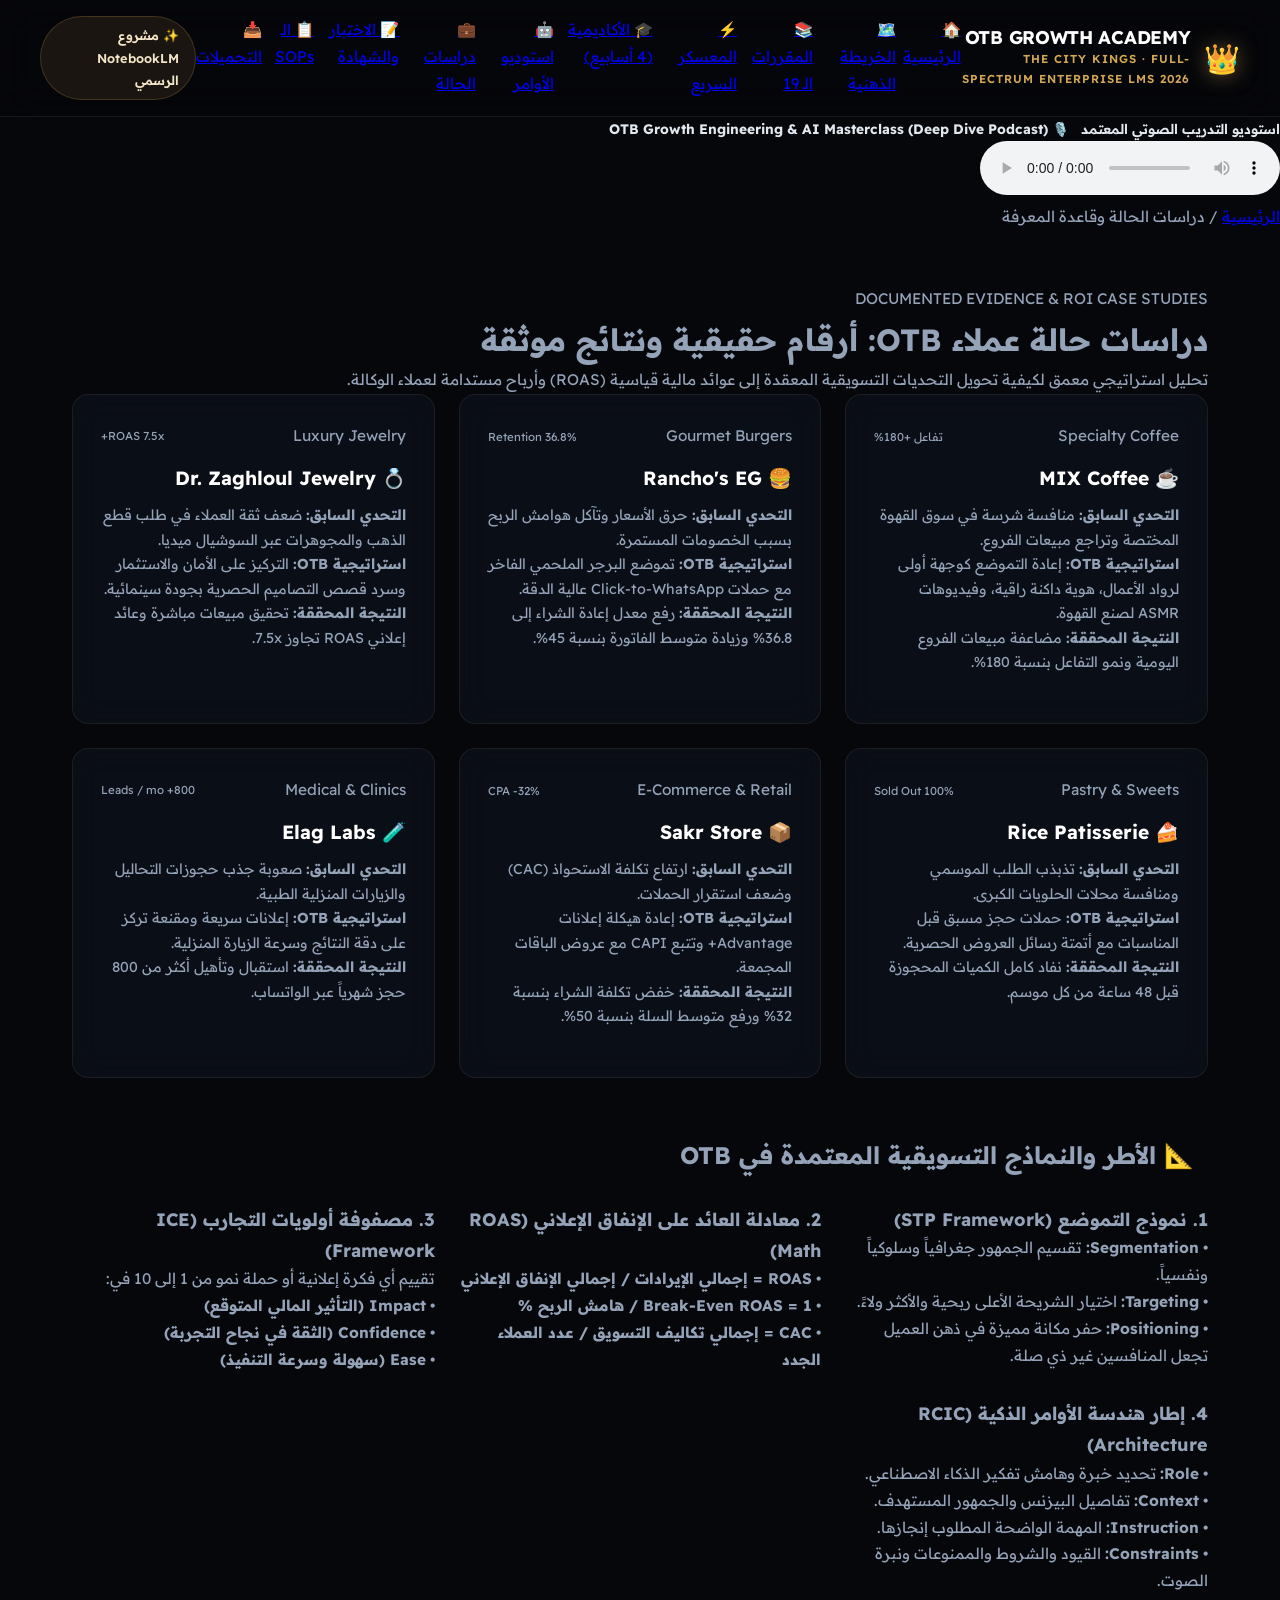
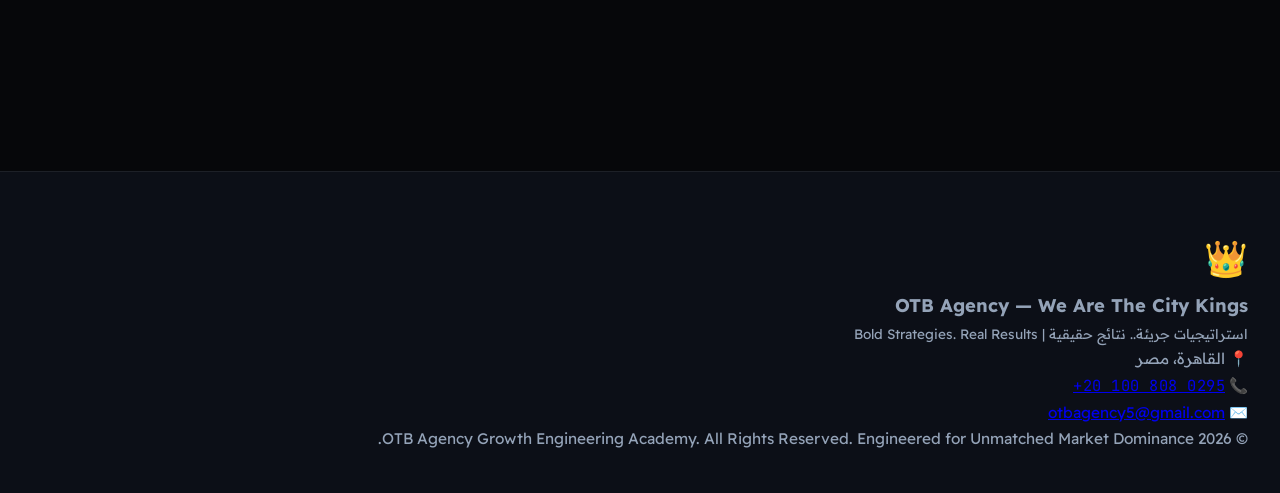
==== commit 145affe1: "fix(i18n): solve RTL phone number flipping using W3C bdi isolation, LRM control mark, and CSS unicod" ====
--- a/case-studies.html
+++ b/case-studies.html
@@ -187,7 +187,7 @@
       </div>
       <div class="footer-contact">
         <div>📍 القاهرة، مصر</div>
-        <div>📞 <a href="tel:+201008080295">+20 100 808 0295</a></div>
+        <div>📞 <bdi dir="ltr"><a href="tel:+201008080295" class="phone-link">&lrm;+20 100 808 0295</a></bdi></div>
         <div>✉️ <a href="mailto:otbagency5@gmail.com">otbagency5@gmail.com</a></div>
       </div>
     </div>
--- a/style.css
+++ b/style.css
@@ -1,460 +1,586 @@
 
 :root {
-  --bg-primary: #070A10;
-  --bg-secondary: #0D131F;
-  --bg-card: rgba(13, 19, 31, 0.75);
-  --gold-primary: #F59E0B;
-  --gold-light: #FEF3C7;
-  --gold-dark: #B45309;
-  --gold-gradient: linear-gradient(135deg, #DFBA73 0%, #C5A059 50%, #9A7B38 100%);
-  --crimson: #E11D48;
-  --emerald: #10B981;
-  --text-main: #F8FAFC;
-  --text-muted: #94A3B8;
-  --border-color: rgba(245, 158, 11, 0.2);
-  --border-highlight: rgba(245, 158, 11, 0.5);
-  --glass-blur: blur(16px);
-  --shadow-gold: 0 10px 30px -10px rgba(245, 158, 11, 0.25);
+  --bg-deep: #06070A;
+  --bg-surface: #0C0F17;
+  --bg-surface-elevated: #111520;
+  --bg-card: rgba(14, 18, 28, 0.7);
+  --bg-card-hover: rgba(20, 26, 40, 0.9);
+  --bg-code: #040508;
+
+  --border: rgba(255, 255, 255, 0.07);
+  --border-gold: rgba(212, 168, 83, 0.22);
+  --border-gold-hover: rgba(212, 168, 83, 0.6);
+
+  --gold: #D4A853;
+  --gold-light: #F3E5C8;
+  --gold-gradient: linear-gradient(135deg, #F3E5C8 0%, #D4A853 50%, #9B7023 100%);
+  --gold-dim: rgba(212, 168, 83, 0.1);
+  --gold-glow: 0 0 40px rgba(212, 168, 83, 0.18);
+
+  --text-pure: #FFFFFF;
+  --text-body: #94A3B8;
+  --text-dim: #64748B;
+  --text-accent: #E2E8F0;
+
+  --font-ar: 'Readex Pro', -apple-system, sans-serif;
+  --font-royal: 'Cinzel', serif;
+  --font-mono: 'JetBrains Mono', monospace;
+
+  --radius-xs: 6px;
+  --radius-sm: 10px;
+  --radius-md: 16px;
+  --radius-lg: 24px;
+  --radius-full: 9999px;
+
+  --transition-fast: all 0.2s cubic-bezier(0.16, 1, 0.3, 1);
+  --transition-smooth: all 0.4s cubic-bezier(0.16, 1, 0.3, 1);
 }
 
 * {
   box-sizing: border-box;
   margin: 0;
   padding: 0;
-  font-family: 'Readex Pro', 'Cairo', sans-serif;
+  font-family: var(--font-ar);
+}
+
+html {
+  scroll-behavior: smooth;
 }
 
 body {
-  background-color: var(--bg-primary);
-  color: var(--text-main);
+  background-color: var(--bg-deep);
+  color: var(--text-body);
   direction: rtl;
   min-height: 100vh;
+  line-height: 1.75;
+  font-size: 0.96rem;
   overflow-x: hidden;
-  background-image: 
-    radial-gradient(circle at 15% 15%, rgba(245, 158, 11, 0.08) 0%, transparent 40%),
-    radial-gradient(circle at 85% 85%, rgba(225, 29, 72, 0.05) 0%, transparent 40%);
-  background-attachment: fixed;
-}
-
-/* NAVBAR & HEADER */
+  position: relative;
+  -webkit-font-smoothing: antialiased;
+}
+
+/* THREE.JS BACKGROUND CANVAS */
+#webgl-bg {
+  position: fixed;
+  top: 0;
+  left: 0;
+  width: 100%;
+  height: 100%;
+  z-index: -1;
+  pointer-events: none;
+}
+
+/* SCROLLBAR */
+::-webkit-scrollbar { width: 6px; height: 6px; }
+::-webkit-scrollbar-track { background: var(--bg-deep); }
+::-webkit-scrollbar-thumb { background: rgba(212, 168, 83, 0.3); border-radius: 3px; }
+::-webkit-scrollbar-thumb:hover { background: var(--gold); }
+
+/* NAVBAR */
 .navbar {
   position: sticky;
   top: 0;
-  z-index: 100;
-  background: rgba(7, 10, 16, 0.85);
-  backdrop-filter: var(--glass-blur);
-  border-bottom: 1px solid var(--border-color);
-  padding: 1rem 2rem;
+  z-index: 1000;
+  background: rgba(6, 7, 10, 0.85);
+  backdrop-filter: blur(20px);
+  border-bottom: 1px solid var(--border);
+  padding: 1rem 2.5rem;
   display: flex;
   justify-content: space-between;
   align-items: center;
-}
-
-.brand-badge {
+  transition: var(--transition-smooth);
+}
+
+.brand-wrapper {
+  display: flex;
+  align-items: center;
+  gap: 0.85rem;
+  text-decoration: none;
+}
+
+.brand-crown {
+  font-size: 1.8rem;
+  filter: drop-shadow(0 0 10px rgba(212, 168, 83, 0.5));
+}
+
+.brand-text h1 {
+  font-size: 1.15rem;
+  font-weight: 800;
+  color: var(--text-pure);
+  letter-spacing: -0.3px;
+  line-height: 1.2;
+}
+
+.brand-text p {
+  font-size: 0.72rem;
+  color: var(--gold);
+  letter-spacing: 1px;
+  font-weight: 600;
+  text-transform: uppercase;
+}
+
+.nav-menu {
+  display: flex;
+  gap: 0.4rem;
+  list-style: none;
+}
+
+.nav-link {
+  color: var(--text-dim);
+  text-decoration: none;
+  padding: 0.5rem 0.95rem;
+  border-radius: var(--radius-sm);
+  font-size: 0.88rem;
+  font-weight: 500;
+  transition: var(--transition-fast);
+}
+
+.nav-link:hover {
+  color: var(--text-pure);
+  background: rgba(255, 255, 255, 0.04);
+}
+
+.nav-link.active {
+  color: var(--gold);
+  background: var(--gold-dim);
+  border: 1px solid var(--border-gold);
+  font-weight: 600;
+}
+
+.btn-notebook-badge {
+  display: inline-flex;
+  align-items: center;
+  gap: 0.45rem;
+  background: var(--gold-dim);
+  border: 1px solid var(--border-gold);
+  color: var(--gold-light);
+  padding: 0.45rem 1rem;
+  border-radius: var(--radius-full);
+  text-decoration: none;
+  font-size: 0.8rem;
+  font-weight: 600;
+  transition: var(--transition-smooth);
+}
+
+.btn-notebook-badge:hover {
+  background: var(--gold);
+  color: #000;
+  border-color: var(--gold);
+  box-shadow: var(--gold-glow);
+}
+
+/* PODCAST STRIP (Selective RTL: Audio remains LTR) */
+.podcast-bar {
+  background: var(--bg-surface);
+  border-bottom: 1px solid var(--border);
+  padding: 0.75rem 2.5rem;
+  display: flex;
+  justify-content: space-between;
+  align-items: center;
+  flex-wrap: wrap;
+  gap: 1rem;
+}
+
+.podcast-info {
   display: flex;
   align-items: center;
   gap: 0.75rem;
-}
-
-.crown-icon {
-  font-size: 1.8rem;
-  filter: drop-shadow(0 0 8px rgba(245, 158, 11, 0.6));
-}
-
-.brand-title h1 {
-  font-size: 1.25rem;
-  font-weight: 800;
+  font-size: 0.86rem;
+  color: var(--text-accent);
+  font-weight: 600;
+}
+
+.audio-wrap audio {
+  height: 32px;
+  max-width: 320px;
+  outline: none;
+  direction: ltr;
+}
+
+/* CONTAINER */
+.container {
+  max-width: 1200px;
+  margin: 0 auto;
+  padding: 3.5rem 2rem 6rem 2rem;
+}
+
+/* HERO SECTION */
+.hero-section {
+  text-align: center;
+  padding: 4rem 1rem 5rem 1rem;
+  position: relative;
+}
+
+.hero-pill {
+  display: inline-flex;
+  align-items: center;
+  gap: 0.5rem;
+  font-size: 0.75rem;
+  font-weight: 600;
+  letter-spacing: 1.5px;
+  color: var(--gold);
+  background: var(--gold-dim);
+  border: 1px solid var(--border-gold);
+  padding: 0.35rem 1.1rem;
+  border-radius: var(--radius-full);
+  margin-bottom: 1.5rem;
+  text-transform: uppercase;
+}
+
+.hero-headline {
+  font-size: 3rem;
+  font-weight: 900;
+  color: var(--text-pure);
+  line-height: 1.25;
+  margin-bottom: 1.25rem;
+  letter-spacing: -0.8px;
+}
+
+.hero-headline span {
   background: var(--gold-gradient);
   -webkit-background-clip: text;
   -webkit-text-fill-color: transparent;
-  letter-spacing: -0.5px;
-}
-
-.brand-title p {
+}
+
+.hero-subtext {
+  font-size: 1.1rem;
+  color: var(--text-body);
+  max-width: 720px;
+  margin: 0 auto 2.25rem auto;
+  line-height: 1.8;
+}
+
+.hero-ctas {
+  display: flex;
+  justify-content: center;
+  gap: 1rem;
+  flex-wrap: wrap;
+}
+
+/* BUTTONS */
+.btn {
+  display: inline-flex;
+  align-items: center;
+  justify-content: center;
+  gap: 0.5rem;
+  padding: 0.75rem 1.75rem;
+  border-radius: var(--radius-sm);
+  font-size: 0.92rem;
+  font-weight: 600;
+  text-decoration: none;
+  cursor: pointer;
+  transition: var(--transition-fast);
+  border: none;
+}
+
+.btn-primary {
+  background: var(--gold-gradient);
+  color: #000;
+  font-weight: 700;
+}
+
+.btn-primary:hover {
+  filter: brightness(1.1);
+  transform: translateY(-2px);
+  box-shadow: var(--gold-glow);
+}
+
+.btn-secondary {
+  background: rgba(255, 255, 255, 0.03);
+  color: var(--text-pure);
+  border: 1px solid var(--border);
+}
+
+.btn-secondary:hover {
+  border-color: var(--border-gold);
+  background: var(--gold-dim);
+  color: var(--gold-light);
+  transform: translateY(-2px);
+}
+
+/* STATS GRID */
+.stats-strip {
+  display: grid;
+  grid-template-columns: repeat(auto-fit, minmax(220px, 1fr));
+  gap: 1.25rem;
+  margin-bottom: 4.5rem;
+}
+
+.stat-box {
+  background: var(--bg-card);
+  border: 1px solid var(--border);
+  border-radius: var(--radius-md);
+  padding: 1.5rem;
+  text-align: center;
+  backdrop-filter: blur(16px);
+  transition: var(--transition-smooth);
+}
+
+.stat-box:hover {
+  border-color: var(--border-gold);
+  background: var(--bg-card-hover);
+  transform: translateY(-3px);
+}
+
+.stat-num {
+  font-family: var(--font-mono);
+  font-size: 2.1rem;
+  font-weight: 700;
+  color: var(--gold);
+}
+
+.stat-label {
+  font-size: 0.92rem;
+  font-weight: 600;
+  color: var(--text-pure);
+  margin-top: 0.25rem;
+}
+
+.stat-sub {
+  font-size: 0.78rem;
+  color: var(--text-dim);
+}
+
+/* SECTION HEADINGS */
+.section-header {
+  margin-bottom: 2.25rem;
+}
+
+.section-tag {
   font-size: 0.75rem;
-  color: var(--text-muted);
-}
-
-.nav-actions {
-  display: flex;
-  align-items: center;
-  gap: 1rem;
-}
-
-.btn-notebook {
-  display: inline-flex;
+  font-weight: 700;
+  color: var(--gold);
+  letter-spacing: 1px;
+  text-transform: uppercase;
+  margin-bottom: 0.4rem;
+  display: block;
+}
+
+.section-title {
+  font-size: 1.85rem;
+  font-weight: 800;
+  color: var(--text-pure);
+}
+
+.section-desc {
+  font-size: 0.95rem;
+  color: var(--text-body);
+  max-width: 680px;
+  margin-top: 0.4rem;
+}
+
+/* CARDS */
+.card {
+  background: var(--bg-card);
+  border: 1px solid var(--border);
+  border-radius: var(--radius-md);
+  padding: 1.75rem;
+  backdrop-filter: blur(16px);
+  transition: var(--transition-smooth);
+  position: relative;
+}
+
+.card:hover {
+  border-color: var(--border-gold);
+  background: var(--bg-card-hover);
+  transform: translateY(-3px);
+  box-shadow: 0 12px 30px rgba(0, 0, 0, 0.4), var(--gold-glow);
+}
+
+.card-title {
+  font-size: 1.2rem;
+  font-weight: 700;
+  color: var(--text-pure);
+  margin-bottom: 0.5rem;
+  display: flex;
   align-items: center;
   gap: 0.5rem;
-  background: rgba(245, 158, 11, 0.1);
-  border: 1px solid var(--gold-primary);
-  color: var(--gold-light);
-  padding: 0.5rem 1rem;
-  border-radius: 9999px;
-  text-decoration: none;
-  font-size: 0.85rem;
-  font-weight: 600;
-  transition: all 0.3s ease;
-}
-
-.btn-notebook:hover {
-  background: var(--gold-primary);
-  color: #000;
-  box-shadow: var(--shadow-gold);
-  transform: translateY(-2px);
-}
-
-/* AUDIO BAR EMBED */
-.audio-strip {
-  background: var(--bg-secondary);
-  border-bottom: 1px solid var(--border-color);
-  padding: 0.75rem 2rem;
-  display: flex;
-  align-items: center;
-  justify-content: space-between;
+}
+
+/* GRIDS */
+.grid-2 { display: grid; grid-template-columns: repeat(auto-fit, minmax(360px, 1fr)); gap: 1.5rem; }
+.grid-3 { display: grid; grid-template-columns: repeat(auto-fit, minmax(320px, 1fr)); gap: 1.5rem; }
+.grid-4 { display: grid; grid-template-columns: repeat(auto-fit, minmax(240px, 1fr)); gap: 1.25rem; }
+
+/* TABS */
+.tabs-bar {
+  display: flex;
+  gap: 0.5rem;
   flex-wrap: wrap;
-  gap: 1rem;
-}
-
-.audio-info {
-  display: flex;
-  align-items: center;
-  gap: 0.75rem;
-  font-size: 0.85rem;
-}
-
-.pulse-dot {
-  width: 10px;
-  height: 10px;
-  background-color: var(--emerald);
-  border-radius: 50%;
-  animation: pulse 1.5s infinite;
-}
-
-@keyframes pulse {
-  0% { transform: scale(0.95); box-shadow: 0 0 0 0 rgba(16, 185, 129, 0.7); }
-  70% { transform: scale(1.1); box-shadow: 0 0 0 8px rgba(16, 185, 129, 0); }
-  100% { transform: scale(0.95); box-shadow: 0 0 0 0 rgba(16, 185, 129, 0); }
-}
-
-audio {
-  height: 36px;
-  max-width: 400px;
-  outline: none;
-}
-
-/* MAIN LAYOUT */
-.main-container {
-  max-width: 1400px;
-  margin: 0 auto;
-  padding: 2rem;
-}
-
-/* NAVIGATION TABS */
-.nav-tabs {
-  display: flex;
-  gap: 0.5rem;
-  border-bottom: 1px solid var(--border-color);
-  margin-bottom: 2rem;
-  overflow-x: auto;
-  padding-bottom: 0.5rem;
+  margin-bottom: 1.75rem;
+  border-bottom: 1px solid var(--border);
+  padding-bottom: 0.75rem;
 }
 
 .tab-btn {
   background: transparent;
-  border: none;
-  color: var(--text-muted);
-  padding: 0.75rem 1.25rem;
-  font-size: 0.95rem;
+  border: 1px solid transparent;
+  color: var(--text-dim);
+  padding: 0.5rem 1.15rem;
+  border-radius: var(--radius-sm);
+  font-size: 0.88rem;
   font-weight: 600;
   cursor: pointer;
-  border-radius: 8px 8px 0 0;
-  transition: all 0.3s ease;
-  white-space: nowrap;
-  display: flex;
-  align-items: center;
-  gap: 0.5rem;
+  transition: var(--transition-fast);
 }
 
 .tab-btn:hover {
-  color: var(--gold-light);
-  background: rgba(245, 158, 11, 0.05);
+  color: var(--text-pure);
+  background: rgba(255, 255, 255, 0.04);
 }
 
 .tab-btn.active {
-  color: var(--gold-primary);
-  border-bottom: 3px solid var(--gold-primary);
-  background: rgba(245, 158, 11, 0.1);
-}
-
-/* TAB CONTENT PANELS */
-.tab-panel {
-  display: none;
-  animation: fadeIn 0.4s ease;
-}
-
-.tab-panel.active {
-  display: block;
-}
-
-@keyframes fadeIn {
-  from { opacity: 0; transform: translateY(8px); }
-  to { opacity: 1; transform: translateY(0); }
-}
-
-/* GRID & CARDS */
-.grid-2col {
-  display: grid;
-  grid-template-columns: 320px 1fr;
-  gap: 2rem;
-}
-
-@media (max-width: 992px) {
-  .grid-2col { grid-template-columns: 1fr; }
-}
-
-.card {
-  background: var(--bg-card);
-  backdrop-filter: var(--glass-blur);
-  border: 1px solid var(--border-color);
-  border-radius: 16px;
-  padding: 1.5rem;
-  box-shadow: 0 4px 20px rgba(0, 0, 0, 0.4);
-  transition: border-color 0.3s ease;
-}
-
-.card:hover {
-  border-color: var(--border-highlight);
-}
-
-/* DAY / LESSON SELECTOR */
-.lesson-list {
-  display: flex;
-  flex-direction: column;
-  gap: 0.75rem;
-}
-
-.lesson-item {
-  padding: 1rem;
-  background: var(--bg-secondary);
-  border: 1px solid rgba(255, 255, 255, 0.05);
-  border-radius: 12px;
-  cursor: pointer;
-  transition: all 0.2s ease;
-}
-
-.lesson-item:hover {
-  border-color: var(--gold-primary);
-  transform: translateX(-4px);
-}
-
-.lesson-item.active {
-  background: rgba(245, 158, 11, 0.12);
-  border-color: var(--gold-primary);
-  box-shadow: 0 0 15px rgba(245, 158, 11, 0.15);
-}
-
-.lesson-badge {
-  display: inline-block;
-  padding: 0.2rem 0.6rem;
-  border-radius: 6px;
-  font-size: 0.75rem;
-  font-weight: 700;
-  background: var(--gold-primary);
-  color: #000;
-  margin-bottom: 0.5rem;
-}
-
-.lesson-title {
-  font-size: 0.95rem;
-  font-weight: 700;
-  margin-bottom: 0.25rem;
-}
-
-.lesson-meta {
-  font-size: 0.8rem;
-  color: var(--text-muted);
-}
-
-/* LESSON DETAIL VIEW */
-.lesson-header {
-  border-bottom: 1px solid var(--border-color);
-  padding-bottom: 1.5rem;
-  margin-bottom: 1.5rem;
-}
-
-.lesson-header h2 {
-  font-size: 1.5rem;
-  color: var(--gold-light);
-  margin-bottom: 0.5rem;
-}
-
-.lesson-section {
-  background: var(--bg-secondary);
-  border-radius: 12px;
-  padding: 1.25rem;
-  margin-bottom: 1.25rem;
-  border-right: 4px solid var(--gold-primary);
-}
-
-.lesson-section h3 {
-  font-size: 1.1rem;
-  color: var(--gold-primary);
-  margin-bottom: 0.75rem;
-}
-
-.lesson-section p, .lesson-section div {
-  font-size: 0.95rem;
-  line-height: 1.7;
-  color: #E2E8F0;
-}
-
-/* PROMPT STUDIO */
-.prompt-grid {
-  display: grid;
-  grid-template-columns: repeat(auto-fit, minmax(320px, 1fr));
-  gap: 1.5rem;
-}
-
-.prompt-card {
-  display: flex;
-  flex-direction: column;
-  justify-content: space-between;
-}
-
-.prompt-role {
-  font-size: 0.75rem;
-  text-transform: uppercase;
-  color: var(--gold-primary);
-  font-weight: 700;
-  letter-spacing: 1px;
-}
-
-.prompt-name {
-  font-size: 1.1rem;
-  font-weight: 700;
-  margin: 0.5rem 0 1rem 0;
-}
-
-.prompt-code {
-  background: #000;
-  border: 1px solid rgba(255, 255, 255, 0.1);
-  border-radius: 8px;
-  padding: 1rem;
-  font-family: 'JetBrains Mono', monospace;
+  color: var(--gold);
+  background: var(--gold-dim);
+  border-color: var(--border-gold);
+}
+
+/* PROMPT / CODE BOX (Selective LTR) */
+.code-box {
+  background: var(--bg-code);
+  border: 1px solid var(--border);
+  border-radius: var(--radius-sm);
+  padding: 1.15rem 1.35rem;
+  font-family: var(--font-mono);
   font-size: 0.85rem;
   color: #38BDF8;
   direction: ltr;
   text-align: left;
   white-space: pre-wrap;
-  margin-bottom: 1rem;
-  max-height: 200px;
+  margin: 0.85rem 0;
+  line-height: 1.6;
+}
+
+/* MODAL */
+.modal-overlay {
+  position: fixed;
+  top: 0;
+  left: 0;
+  width: 100%;
+  height: 100%;
+  background: rgba(6, 7, 10, 0.9);
+  backdrop-filter: blur(20px);
+  z-index: 99999;
+  display: none;
+  align-items: center;
+  justify-content: center;
+  padding: 1.5rem;
+}
+
+.modal-overlay.active {
+  display: flex;
+}
+
+.modal-box {
+  background: var(--bg-surface-elevated);
+  border: 1px solid var(--border-gold);
+  border-radius: var(--radius-md);
+  width: 100%;
+  max-width: 880px;
+  max-height: 88vh;
   overflow-y: auto;
-}
-
-.btn-copy {
-  background: var(--gold-primary);
-  color: #000;
-  border: none;
-  padding: 0.6rem 1.2rem;
-  border-radius: 8px;
-  font-weight: 700;
+  padding: 2.25rem;
+  position: relative;
+  box-shadow: 0 20px 60px rgba(0, 0, 0, 0.9), var(--gold-glow);
+}
+
+.modal-close {
+  position: absolute;
+  top: 1.25rem;
+  left: 1.25rem;
+  background: rgba(255, 255, 255, 0.06);
+  border: 1px solid var(--border);
+  color: var(--text-pure);
+  width: 36px;
+  height: 36px;
+  border-radius: 50%;
   cursor: pointer;
-  transition: all 0.2s ease;
   display: flex;
   align-items: center;
   justify-content: center;
-  gap: 0.5rem;
-}
-
-.btn-copy:hover {
-  background: var(--gold-light);
-  box-shadow: var(--shadow-gold);
-}
-
-/* QUIZ STYLES */
-.quiz-box {
-  max-width: 800px;
+  transition: var(--transition-fast);
+}
+
+.modal-close:hover {
+  background: rgba(225, 29, 72, 0.2);
+  border-color: #E11D48;
+}
+
+/* TOAST */
+.toast {
+  position: fixed;
+  bottom: 2rem;
+  left: 50%;
+  transform: translateX(-50%) translateY(100px);
+  background: #000;
+  border: 1px solid var(--gold);
+  color: var(--gold-light);
+  padding: 0.8rem 1.75rem;
+  border-radius: var(--radius-sm);
+  font-size: 0.9rem;
+  font-weight: 600;
+  opacity: 0;
+  transition: var(--transition-smooth);
+  z-index: 10000;
+  box-shadow: 0 10px 40px rgba(0, 0, 0, 0.8), var(--gold-glow);
+}
+
+.toast.show {
+  transform: translateX(-50%) translateY(0);
+  opacity: 1;
+}
+
+/* FOOTER */
+.footer {
+  background: var(--bg-surface);
+  border-top: 1px solid var(--border);
+  padding: 3.5rem 2rem 2.5rem 2rem;
+  margin-top: 5rem;
+}
+
+.footer-content {
+  max-width: 1200px;
   margin: 0 auto;
-}
-
-.question-card {
-  margin-bottom: 2rem;
-  padding: 1.5rem;
-  background: var(--bg-secondary);
-  border-radius: 12px;
-  border: 1px solid var(--border-color);
-}
-
-.question-title {
-  font-size: 1.15rem;
-  font-weight: 700;
-  margin-bottom: 1rem;
-}
-
-.quiz-option {
-  display: block;
-  padding: 0.85rem 1.25rem;
-  background: rgba(255, 255, 255, 0.03);
-  border: 1px solid rgba(255, 255, 255, 0.08);
-  border-radius: 8px;
-  margin-bottom: 0.75rem;
-  cursor: pointer;
-  transition: all 0.2s ease;
-}
-
-.quiz-option:hover {
-  background: rgba(245, 158, 11, 0.08);
-  border-color: var(--gold-primary);
-}
-
-.quiz-option.selected {
-  background: rgba(245, 158, 11, 0.2);
-  border-color: var(--gold-primary);
-  color: var(--gold-light);
-}
-
-.quiz-option.correct {
-  background: rgba(16, 185, 129, 0.25) !important;
-  border-color: var(--emerald) !important;
-}
-
-.quiz-option.wrong {
-  background: rgba(225, 29, 72, 0.25) !important;
-  border-color: var(--crimson) !important;
-}
-
-.quiz-result {
-  text-align: center;
-  padding: 2rem;
-  background: var(--bg-secondary);
-  border-radius: 16px;
-  border: 2px solid var(--gold-primary);
-}
-
-/* SOP GENERATOR */
-.form-group {
-  margin-bottom: 1.25rem;
-}
-
-.form-group label {
-  display: block;
-  font-size: 0.9rem;
-  font-weight: 600;
-  margin-bottom: 0.5rem;
-  color: var(--gold-light);
-}
-
-.form-control {
-  width: 100%;
-  background: var(--bg-secondary);
-  border: 1px solid rgba(255, 255, 255, 0.1);
-  border-radius: 8px;
-  padding: 0.75rem 1rem;
-  color: #FFF;
-  outline: none;
-  font-size: 0.95rem;
-}
-
-.form-control:focus {
-  border-color: var(--gold-primary);
-}
+  display: flex;
+  justify-content: space-between;
+  align-items: center;
+  flex-wrap: wrap;
+  gap: 2rem;
+}
+
+.footer-links {
+  display: flex;
+  gap: 1.5rem;
+  font-size: 0.88rem;
+}
+
+.footer-links a {
+  color: var(--text-dim);
+  text-decoration: none;
+  transition: var(--transition-fast);
+}
+
+.footer-links a:hover {
+  color: var(--gold);
+}
+
+@media (max-width: 860px) {
+  .navbar { flex-direction: column; gap: 1rem; padding: 1rem; }
+  .nav-menu { flex-wrap: wrap; justify-content: center; }
+  .hero-headline { font-size: 2.1rem; }
+  .grid-2 { grid-template-columns: 1fr; }
+}
+
+/* RTL PHONE NUMBER & NUMERIC ISOLATION (W3C / Unicode BiDi Best Practice) */
+.phone-number,
+.phone-link,
+a[href^="tel:"],
+bdi[dir="ltr"],
+.ltr-text {
+  direction: ltr !important;
+  unicode-bidi: isolate !important;
+  display: inline-block;
+  text-align: left;
+  font-family: var(--font-mono), var(--font-ar), sans-serif;
+  letter-spacing: 0.5px;
+}
